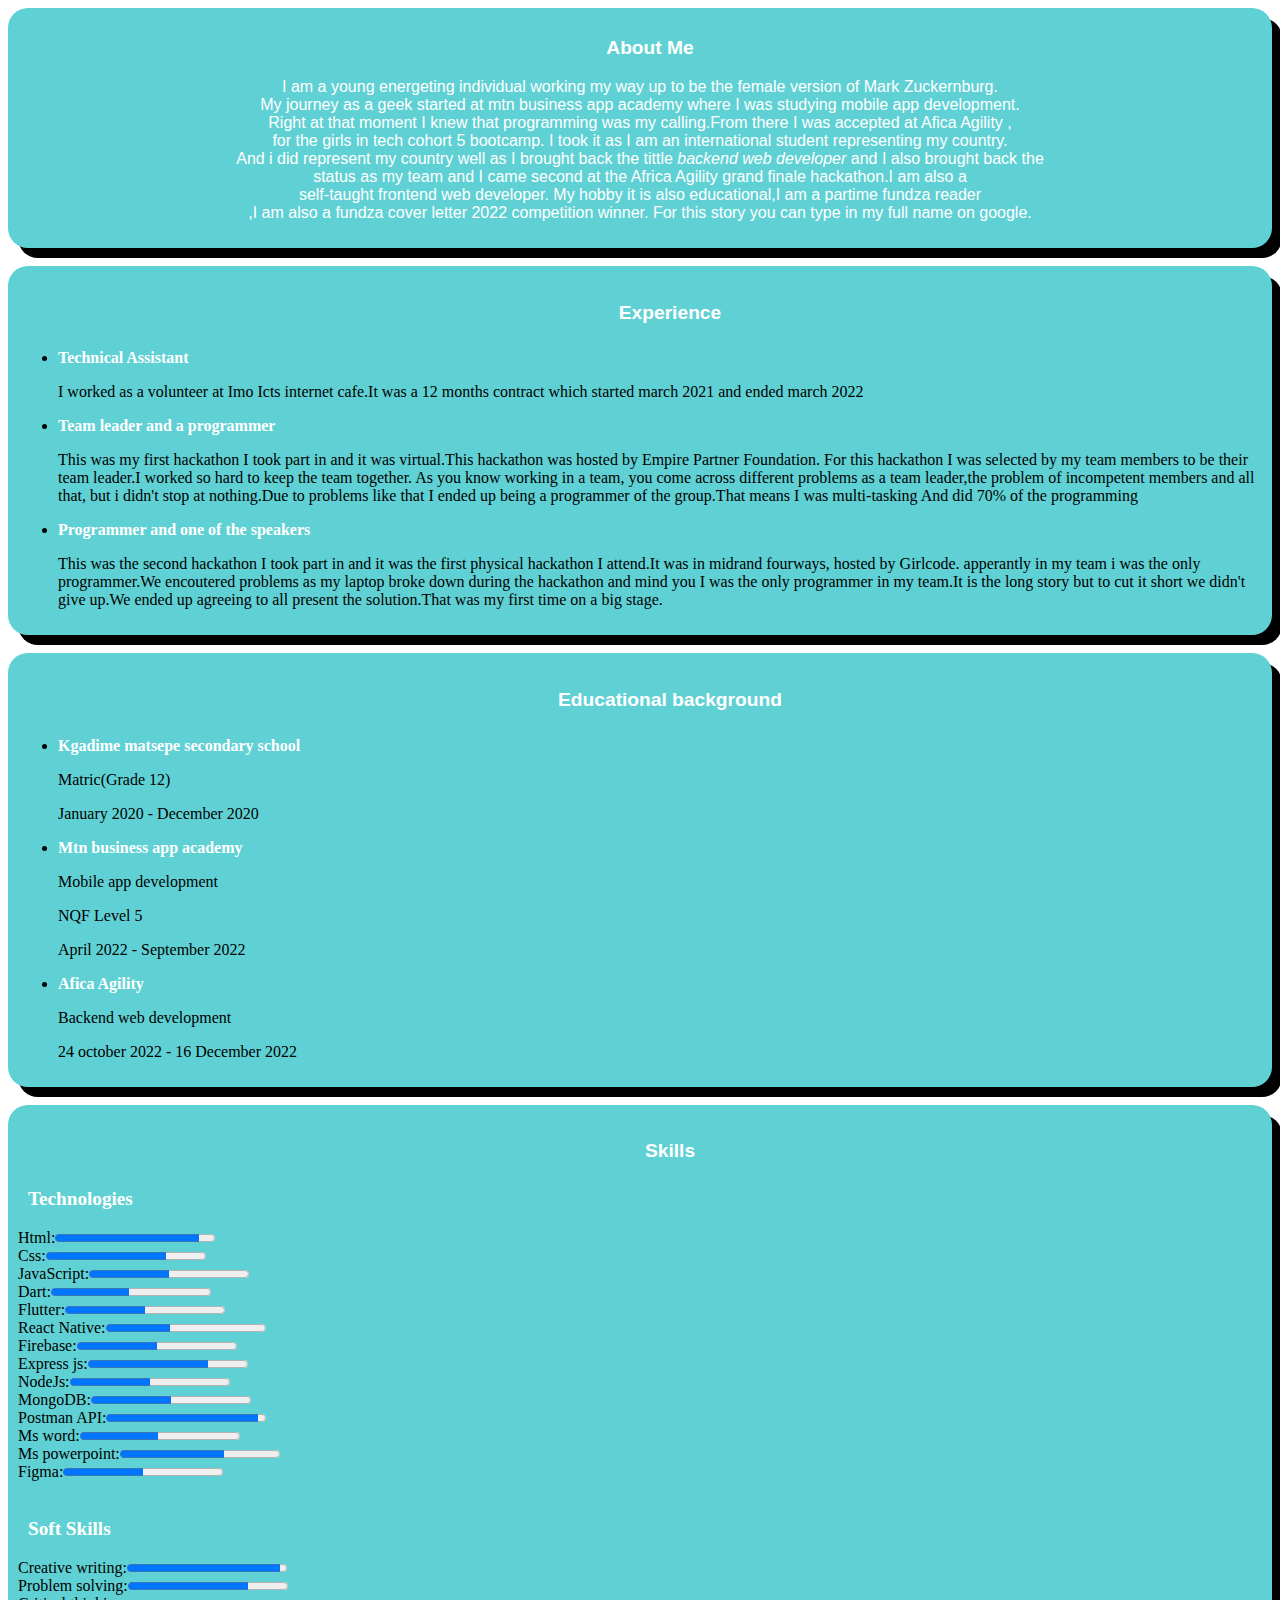
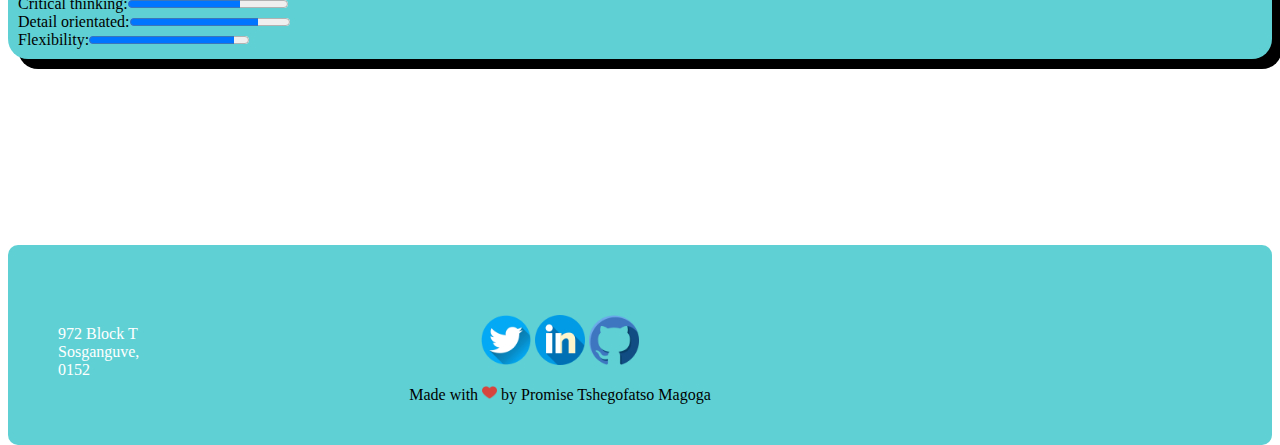
==== pages/about.html @ 3bd3b7e7 "Added files" ====
<!DOCTYPE html>
<html lang="en">
<head>
    <meta charset="UTF-8">
    <meta http-equiv="X-UA-Compatible" content="IE=edge">
    <meta name="viewport" content="width=device-width, initial-scale=1.0">
    <title>About</title>
    <link rel="stylesheet" href="styles.css">
</head>
<body>
    <article>
        
        <section class="about center">
            <h3>About Me</h3>
            <P>I am a young energeting individual working my way up to be the female version of Mark
                Zuckernburg.<br>
                My journey as a geek started at mtn business app academy where I was studying mobile app
                development.<br>
                Right at that moment I knew that programming was my calling.From there I was accepted at Afica Agility
                ,<br>for the girls in tech cohort 5 bootcamp.
                I took it as I am an international student representing my country.<br>And i did represent my country
                well as I brought back the tittle <em>backend web developer</em> and I also brought back the <br>status
                as my team
                and I came second at the Africa Agility grand finale hackathon.I am also a<br> self-taught frontend web
                developer.
                My hobby it is also educational,I am a partime fundza reader<br>,I am also a fundza cover letter 2022
                competition winner.
                For this story you can type in my full name on google.</P>
        </section>
        <br>

        <section class="experience">
            <h4 class="center">Experience</h4>
            <ul>
                <li>
                    <b>Technical Assistant</b>
                    <p>I worked as a volunteer at Imo Icts internet cafe.It was a 12 months contract which started march
                        2021 and
                        ended march 2022</p>
                </li>
                <li>
                    <b>Team leader and a programmer</b>
                    <p>This was my first hackathon I took part in and it was virtual.This hackathon was hosted by Empire
                        Partner
                        Foundation.
                        For this hackathon I was selected by my team members to be their team leader.I worked so hard to
                        keep
                        the team together.
                        As you know working in a team, you come across different problems as a team leader,the problem
                        of
                        incompetent members and all that,
                        but i didn't stop at nothing.Due to problems like that I ended up being a programmer of the
                        group.That
                        means I was multi-tasking
                        And did 70% of the programming </p>
                </li>
                <li>
                    <b>Programmer and one of the speakers</b>
                    <p>This was the second hackathon I took part in and it was the first physical hackathon I attend.It
                        was in
                        midrand fourways, hosted by Girlcode.
                        apperantly in my team i was the only programmer.We encoutered problems as my laptop broke down
                        during
                        the hackathon and
                        mind you I was the only programmer in my team.It is the long story but to cut it short we didn't
                        give
                        up.We ended up agreeing to all present
                        the solution.That was my first time on a big stage. </p>
                </li>

            </ul>
        </section>
        <br>
        <section class="education">
            <h4 class="center">Educational background</h4>
            <ul>
                <li>
                    <b>Kgadime matsepe secondary school</b>
                    <p>Matric(Grade 12)</p>
                    <p id="i">January 2020 - December 2020</p>
                </li>

                <li>
                    <b>Mtn business app academy</b>
                    <p>Mobile app development</p>
                    <p>NQF Level 5</p>
                    <p id="i">April 2022 - September 2022</p>
                </li>

                <li>
                    <b>Afica Agility</b>
                    <p>Backend web development</p>
                    <p id="i">24 october 2022 - 16 December 2022</p>
                </li>
            </ul>
        </section>
        <br>
        <section class="skills">
            <h4 class="center">Skills</h4>
            <section>
                <h3><b>Technologies</b></h3>
                <div>
                    Html:<progress min="0" max="100" value="90"></progress>
                </div>
                <div>
                    Css:<progress min="0" max="100" value="75"></progress>
                </div>
                <div>
                    JavaScript:<progress min="0" max="100" value="50"></progress>
                </div>
                <div>
                    Dart:<progress min="0" max="100" value="49"></progress>
                </div>
                <div>
                    Flutter:<progress min="0" max="100" value="50"></progress>
                </div>
                <div>
                    React Native:<progress min="0" max="100" value="40"></progress>
                </div>
                <div>
                    Firebase:<progress min="0" max="100" value="50"></progress>
                </div>
                <div>
                    Express js:<progress min="0" max="100" value="75"></progress>
                </div>
                <div>
                    NodeJs:<progress min="0" max="100" value="50"></progress>
                </div>
                <div>
                    MongoDB:<progress min="0" max="100" value="50"></progress>
                </div>
                <div>
                    Postman API:<progress min="0" max="100" value="95"></progress>
                </div>
                <div>
                    Ms word:<progress min="0" max="100" value="49"></progress>
                </div>
                <div>
                    Ms powerpoint:<progress min="0" max="100" value="65"></progress>
                </div>
                <div>
                    Figma:<progress min="0" max="100" value="50"></progress>
                </div>
            </section>
            <br>
            <h3><b>Soft Skills</b></h3>
            <section>
                <div>
                    Creative writing:<progress min="0" max="100" value="96"></progress>
                </div>
                <div>
                    Problem solving:<progress min="0" max="100" value="75"></progress>
                </div>
                <div>
                    Critical thinking:<progress min="0" max="100" value="70"></progress>
                </div>
                <div>
                    Detail orientated:<progress min="0" max="100" value="80"></progress>
                </div>
                <div>
                    Flexibility:<progress min="0" max="100" value="91"></progress>
                </div>
            </section>
    </article>
    <br>
    <br>
    <!--Starting of footer-->
    <footer>
        <div class="icons">
            <a href="https://twitter.com/PromiseTshegof1/"><img src="src/twitwer-icon.png" width="50px"
                    height="50px"></a>
            <a href="https://www.linkedin.com/in/promise-tshegofatso"><img src="src/linkedinicon.png" width="50px"
                    height="50px" class="linked"></a>
            <a href="https://www.github.com/Promisemagoga/"><img src="src/github.png" width="50px" height="50px"></a>
            <p>Made with <img src="src/heart.png" width="15px" height="15px"> by Promise Tshegofatso Magoga</p>
        </div>
        <iframe
            src="https://www.google.com/maps/embed?pb=!1m14!1m12!1m3!1d13447338.817376053!2d27.25169515!3d-34.6283864!2m3!1f0!2f0!3f0!3m2!1i1024!2i768!4f13.1!5e0!3m2!1sen!2sza!4v1675584755643!5m2!1sen!2sza"
            width="350" height="200" style="border:0;" allowfullscreen="" loading="lazy"
            referrerpolicy="no-referrer-when-downgrade"></iframe>
        <div class="adress">
            <p>972 Block T <br>Sosganguve,<br> 0152</p>
        </div>
    </footer>
    <!--End of footer-->
</body>
</html>
---- pages/styles.css ----
.text-field {
    display: flex;
    justify-content: center;
    grid-column-gap: 20px;
    grid-row-gap: 20px;
   position: relative;
    top: 100px;
    bottom: 80px;
  }

  .text-field-2{
    display: flex;
    align-items: center;
    flex-direction: column;
    grid-column-gap: 20px;
    grid-row-gap: 20px;
    position: relative;
    top: 100px;
  }

  button{
    position: relative;
    top: 150px;
    left: 40%;
    width: 300px;
    height: 30px;
    background-color: #5FD1D4;
    color: #ffffff;
    border-color: #5FD1D4;
    border-radius: 30px;
  }

  #name, #email{
    width: 300px;
    height: 30px;
  }


  #subject, #message{
    width: 630px;
  }

  #subject{
    height: 30px;
  }

  form{
    box-shadow: -5px -16px 19px -20px black;
  }

  .container{
    display: flex;
  }

  .sec{
width: 450px;
height: 150px;
box-shadow: -5px -16px 19px -20px black;
color: #5FD1D4;

  }

  .sec:hover{
    background-color: #5FD1D4;
    color: #ffffff;
  }

  .icon{
    display: flex;
    flex-direction: column;
    float: left;
    position: relative;
    left: 20px;
    top: 10px;
  }

  h1, h4{
    position: relative;
    left: 30px;
  }

  .about{
    
    border: 5px solid white;
    border-width: 2px;
    padding: 10px;
    border-style: hidden;
    background-color: #5FD1D4;
    border-radius: 20px;
    box-shadow: 10px 10px black;
}

  .skills{
    border: 5px solid white;
    border-width: 2px;
    padding: 10px;
    border-style: hidden;
    background-color: #5FD1D4;
    border-radius: 20px;
    box-shadow: 10px 10px black;
}

.experience{
    border: 5px solid white;
    border-width: 2px;
    padding: 10px;
    border-style: hidden;
    background-color: #5FD1D4;
    border-radius: 20px;
    box-shadow: 10px 10px black;

}

.education{
    border: 5px solid white;
    border-width: 2px;
    padding: 10px;
    border-style: hidden;
    background-color: #5FD1D4;
    border-radius: 20px;
    box-shadow: 10px 10px black;

}

.education{
    border: 5px solid white;
    border-width: 2px;
    padding: 10px;
    border-style: hidden;
    background-color: #5FD1D4;
    border-radius: 20px;
    box-shadow: 10px 10px black;
}

h4{
    color: #ffffff;
    font-size: larger;
}

.center{
    text-align: center;
    font-family: 'Franklin Gothic Medium', 'Arial Narrow', Arial, sans-serif;
    color: white;
}

b{
    color: #ffffff;
}

h3{
    font-size: larger;
    position: relative;
    left: 10px;
}

.icons{
    padding-top: 5px;
    color: black;
    position: relative;
    right: 80px;
    top: 65px;
    text-align: center;
}

footer{
    box-shadow: 5px 10px -10px 5px black;
    height: 200px;
    background-color: #5FD1D4;
    border-radius: 10px;
    position: relative;
    top: 150px;
}

iframe{
    position: relative;
    bottom: 110px;
    float: right;
}

.adress{
    color: #ffffff;
    position: relative;
    left: 50px;
    bottom: 30px;
    font-family: 'Times New Roman';
    font-size: medium;
    
}
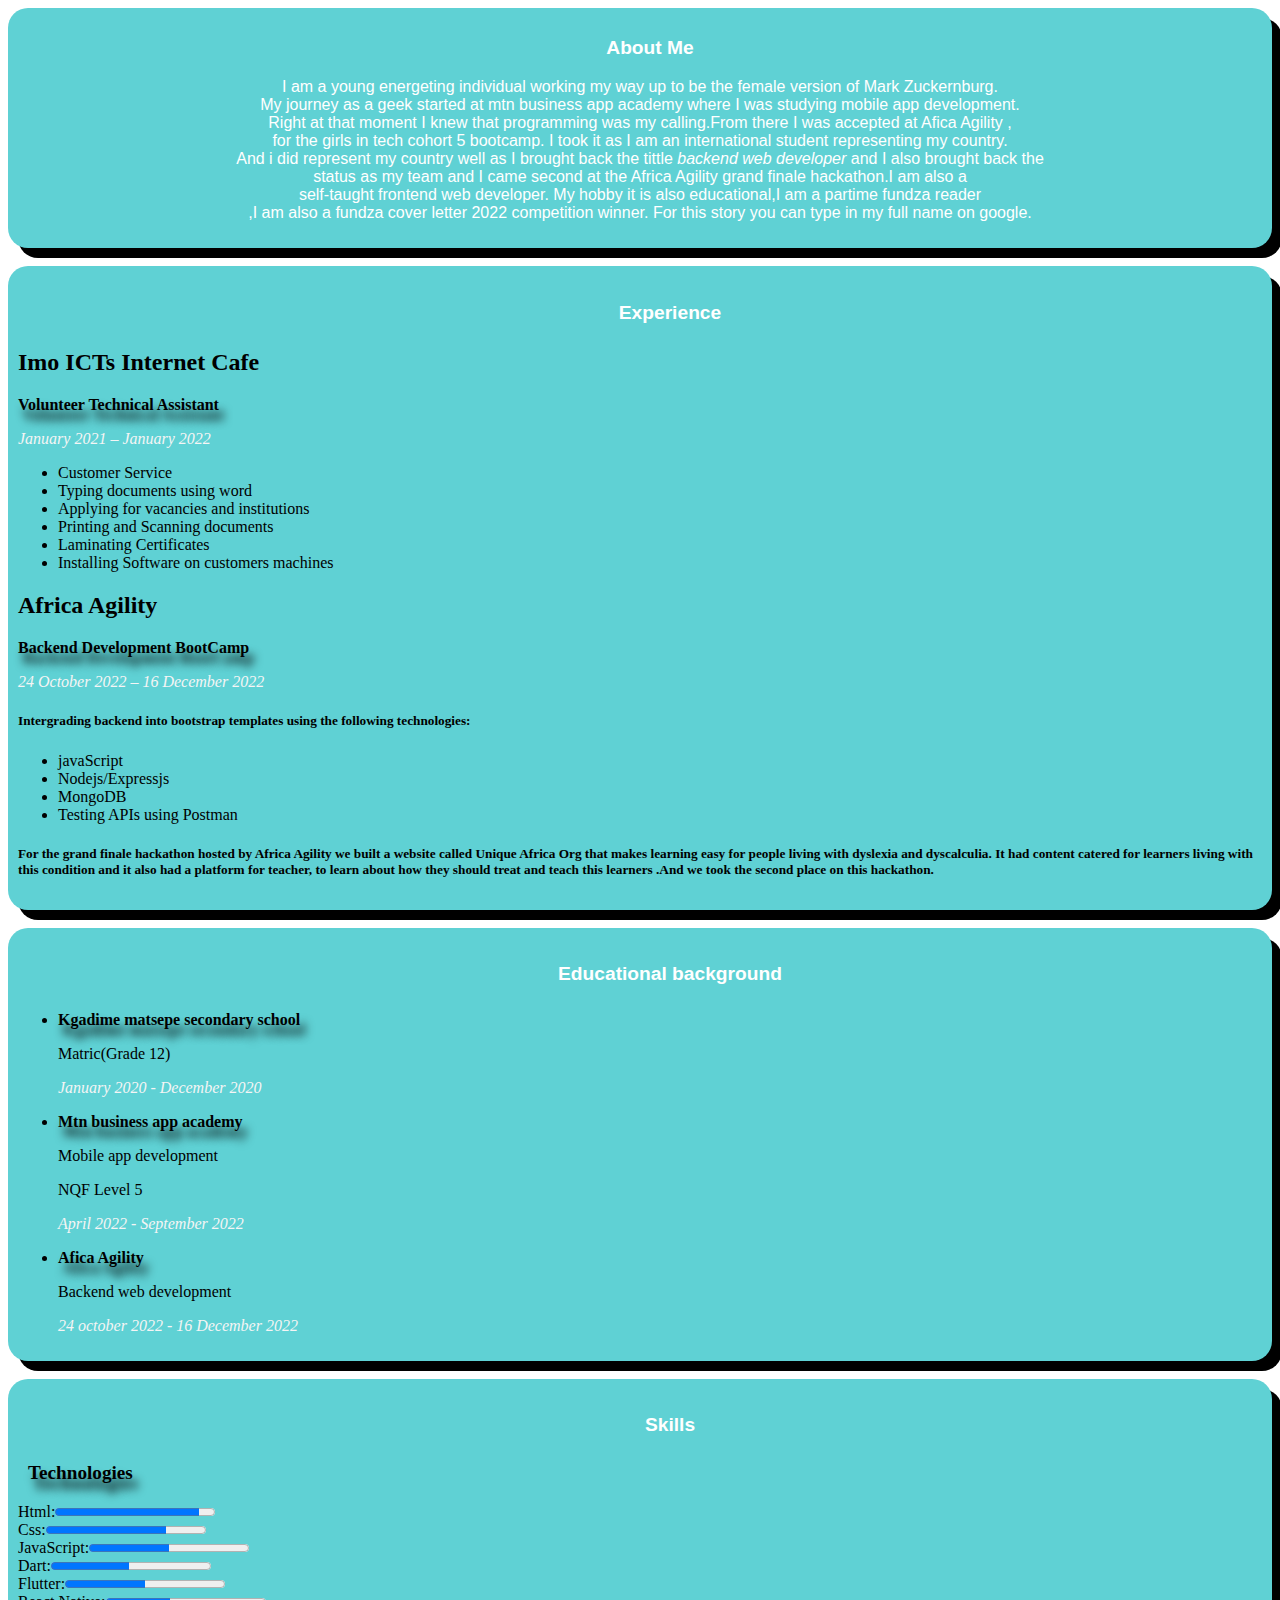
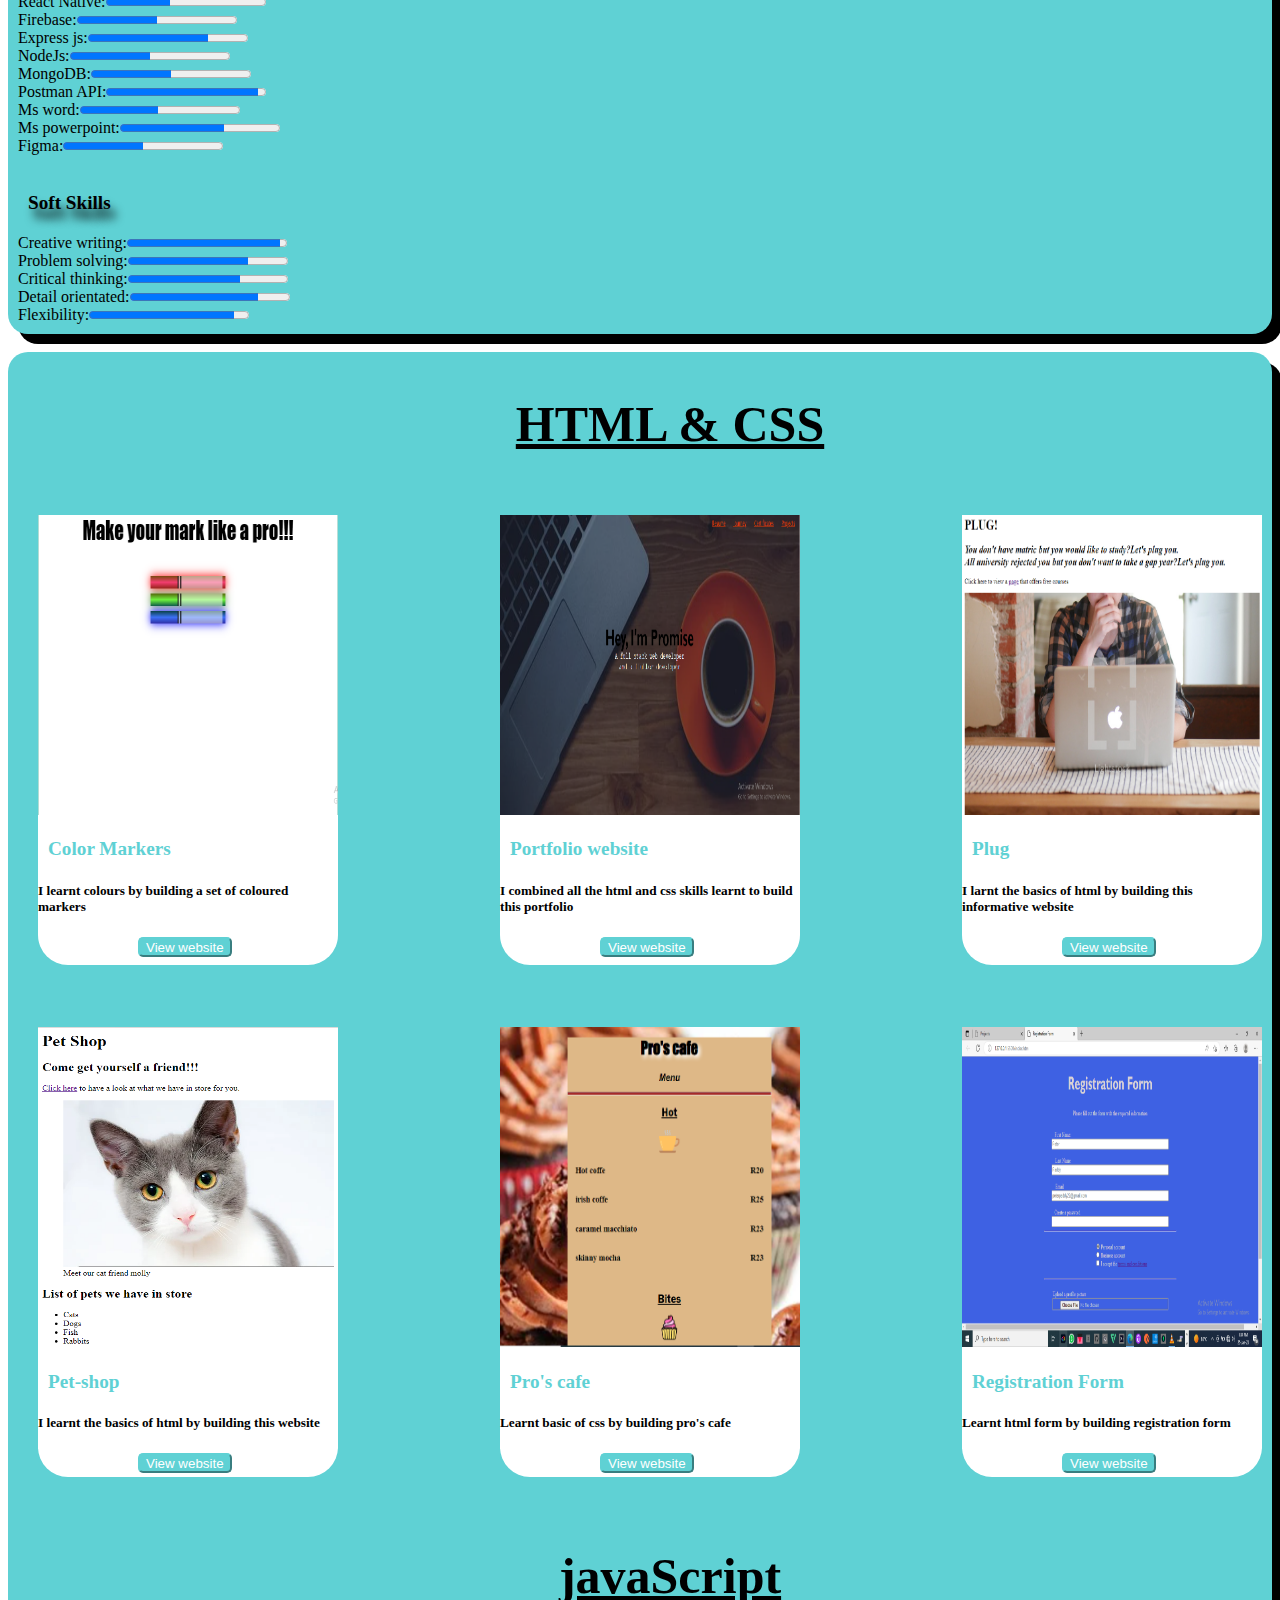
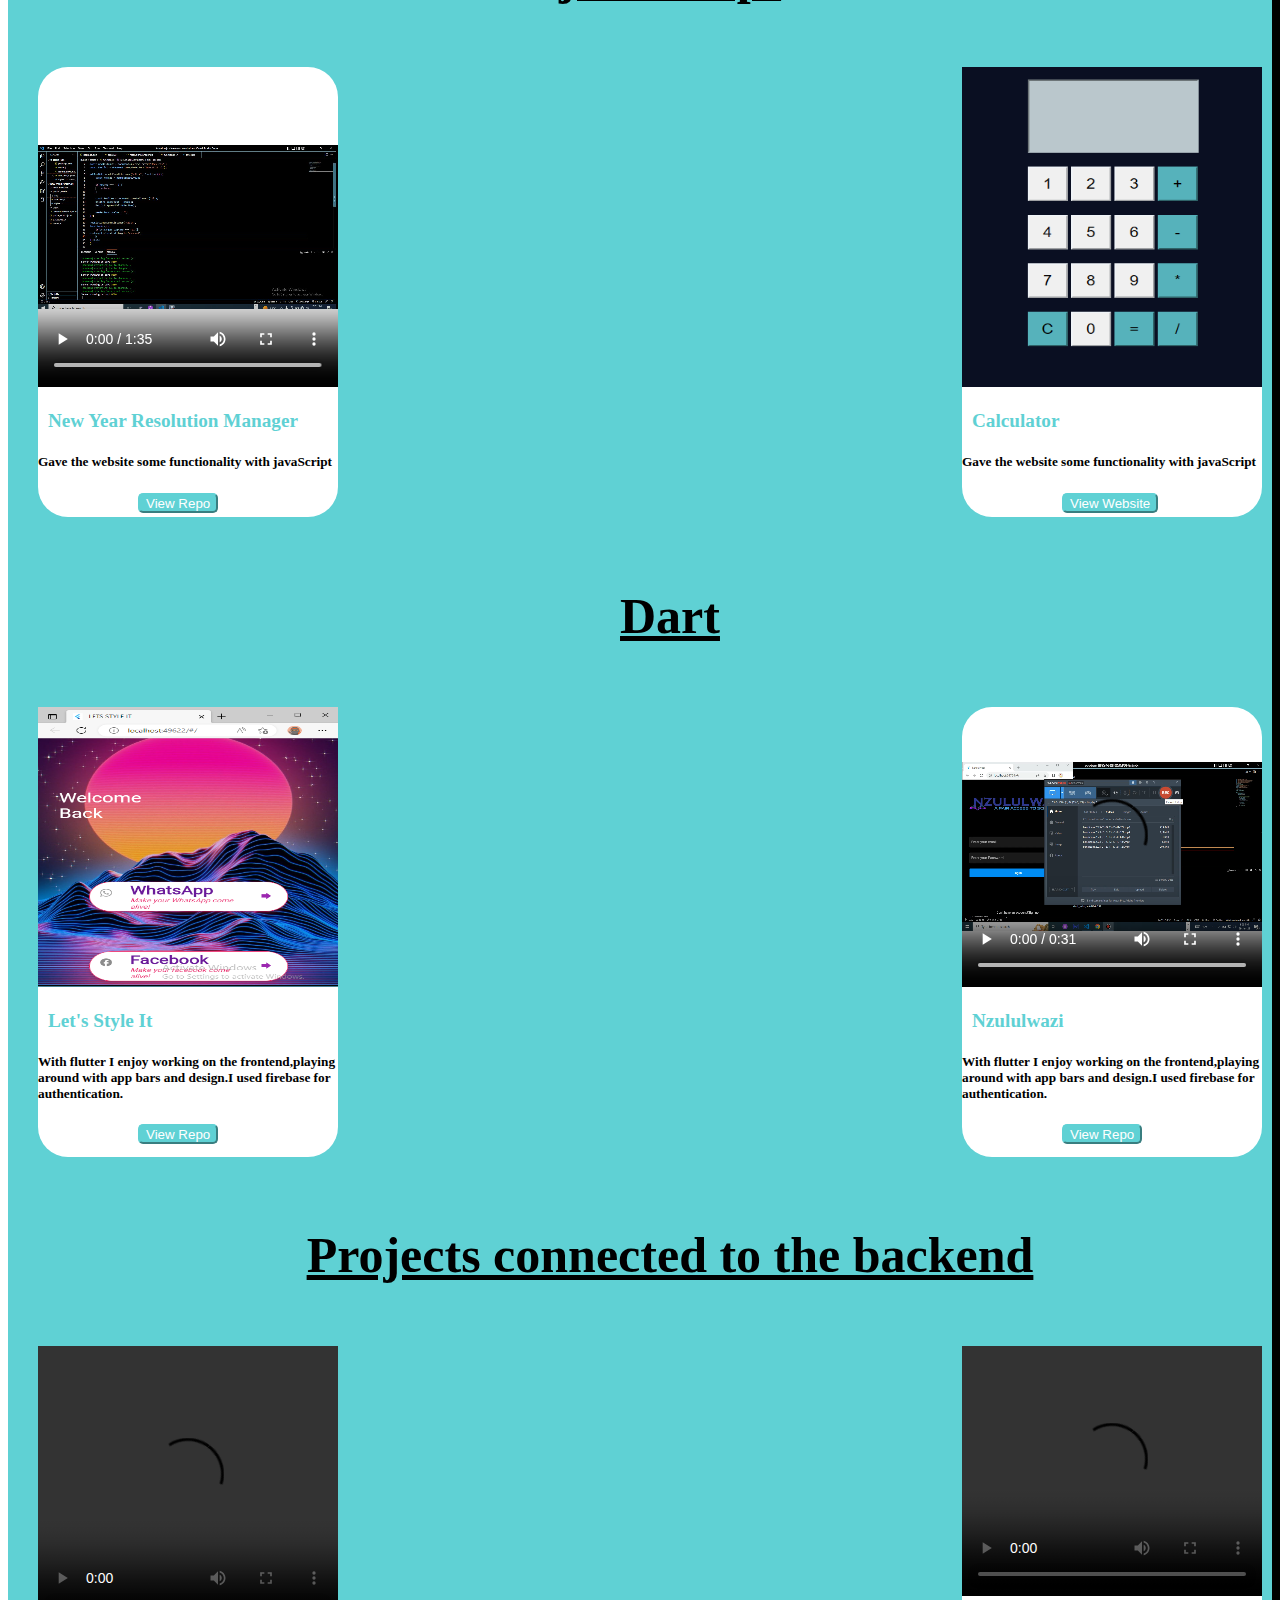
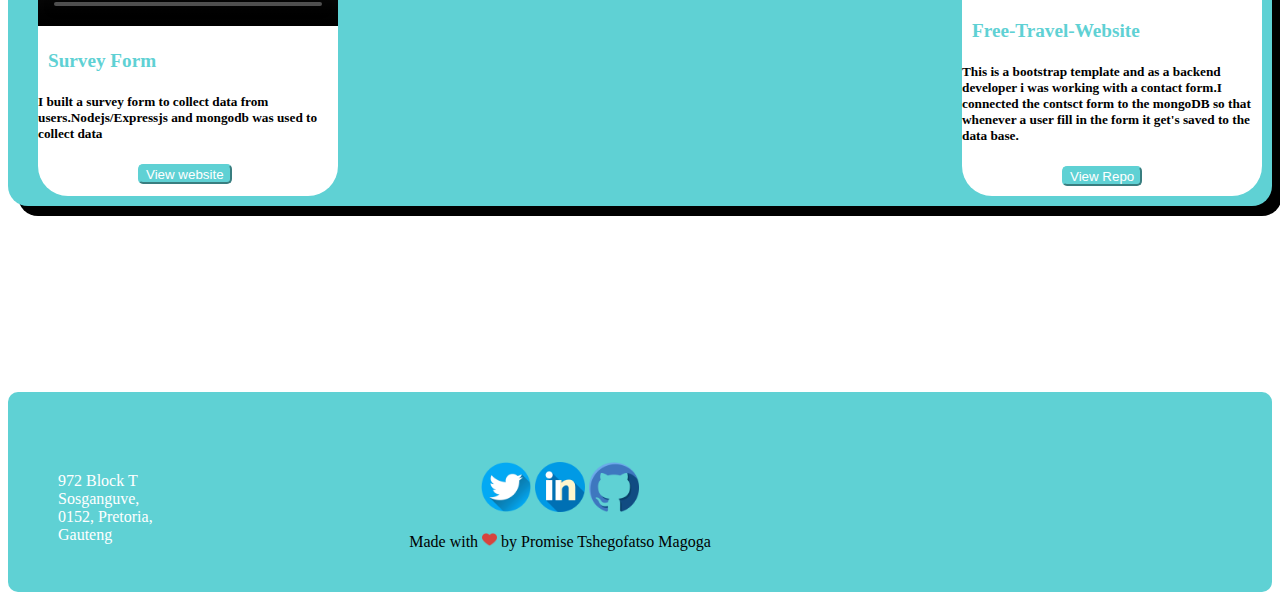
==== commit 32f7cf0c: "Updated files" ====
--- a/pages/about.html
+++ b/pages/about.html
@@ -1,5 +1,6 @@
 <!DOCTYPE html>
 <html lang="en">
+
 <head>
     <meta charset="UTF-8">
     <meta http-equiv="X-UA-Compatible" content="IE=edge">
@@ -7,9 +8,10 @@
     <title>About</title>
     <link rel="stylesheet" href="styles.css">
 </head>
+
 <body>
     <article>
-        
+
         <section class="about center">
             <h3>About Me</h3>
             <P>I am a young energeting individual working my way up to be the female version of Mark
@@ -31,44 +33,37 @@
 
         <section class="experience">
             <h4 class="center">Experience</h4>
-            <ul>
-                <li>
-                    <b>Technical Assistant</b>
-                    <p>I worked as a volunteer at Imo Icts internet cafe.It was a 12 months contract which started march
-                        2021 and
-                        ended march 2022</p>
-                </li>
-                <li>
-                    <b>Team leader and a programmer</b>
-                    <p>This was my first hackathon I took part in and it was virtual.This hackathon was hosted by Empire
-                        Partner
-                        Foundation.
-                        For this hackathon I was selected by my team members to be their team leader.I worked so hard to
-                        keep
-                        the team together.
-                        As you know working in a team, you come across different problems as a team leader,the problem
-                        of
-                        incompetent members and all that,
-                        but i didn't stop at nothing.Due to problems like that I ended up being a programmer of the
-                        group.That
-                        means I was multi-tasking
-                        And did 70% of the programming </p>
-                </li>
-                <li>
-                    <b>Programmer and one of the speakers</b>
-                    <p>This was the second hackathon I took part in and it was the first physical hackathon I attend.It
-                        was in
-                        midrand fourways, hosted by Girlcode.
-                        apperantly in my team i was the only programmer.We encoutered problems as my laptop broke down
-                        during
-                        the hackathon and
-                        mind you I was the only programmer in my team.It is the long story but to cut it short we didn't
-                        give
-                        up.We ended up agreeing to all present
-                        the solution.That was my first time on a big stage. </p>
-                </li>
-
+        <div>
+            <h2> Imo ICTs Internet Cafe </h2>
+                    <b>Volunteer Technical Assistant </b>
+                    <p id="i">January 2021 – January 2022</p>
+                    <ul>
+                <li> Customer Service</li>
+                <li>Typing documents using word</li>
+                <li> Applying for vacancies and institutions</li>
+                <li>Printing and Scanning documents</li>
+                <li> Laminating Certificates</li>
+                <li>Installing Software on customers machines</li>
+                </ul>
+            </div>
+            <div>
+                <h2>Africa Agility</h2>
+                <b>Backend Development BootCamp</b>
+                 <p id="i">24 October 2022 – 16 December 2022</p>
+                <h5> Intergrading backend into bootstrap templates using the following technologies:  </h5>
+                <ul>
+            <li>javaScript</li>
+            <li>Nodejs/Expressjs</li>
+            <li> MongoDB</li>
+            <li>Testing APIs using Postman</li>
             </ul>
+            <h5>For the grand finale hackathon hosted by Africa Agility we built a website called 
+                Unique Africa Org that makes learning easy for people living with dyslexia and 
+                dyscalculia. It had content catered for learners living with this condition and it also 
+                had a platform for teacher, to learn about how they should treat and teach this 
+                learners .And we took the second place on this hackathon.
+                </h5>
+        </div>
         </section>
         <br>
         <section class="education">
@@ -162,6 +157,130 @@
                 </div>
             </section>
     </article>
+    <br>
+    <section class="education">
+        <div class="head">
+            <h1>HTML & CSS</h1>
+        </div>
+        <div class="row">
+            <section class="border-port">
+                <img src="src/csss.PNG" width="300" height="300">
+                <h3 class="projectTypo">Color Markers</h3>
+                <h5>I learnt colours by building a set of coloured markers</h5>
+                <a href="https://promisemagoga.github.io/Color-markers/"><input type="submit" value="View website"
+                        class="view"></a>
+            </section>
+    
+            <section class="border-port">
+                <img src="src/PROMISE.PNG" width="300" height="300">
+                <h3 class="projectTypo">Portfolio website</h3>
+                <h5>I combined all the html and css skills learnt to build this portfolio</h5>
+                <a href="https://promisemagoga.github.io/Portfolio_website/"><input type="submit" value="View website"
+                        class="view"></a>
+            </section>
+            <section class="border-port">
+                <img src="src/plug.PNG" width="300" height="300">
+                <h3 class="projectTypo">Plug</h3>
+                <h5>I larnt the basics of html by building this informative website</h5>
+                <a href="https://promisemagoga.github.io/plug/"><input type="submit" value="View website"
+                        class="view"></a>
+            </section>
+        </div>
+        <div class="row">
+            <section class="border-port">
+                <img src="src/Pet-shop.PNG" width="300" height="320">
+                <h3 class="projectTypo">Pet-shop</h3>
+                <h5>I learnt the basics of html by building this website</h5>
+                <a href="https://promisemagoga.github.io/Pet-shop/"><input type="submit" value="View website"
+                        class="view"></a>
+            </section>
+            <section class="border-port">
+                <img src="src/Pro's cafe.PNG" width="300" height="320">
+                <h3 class="projectTypo">Pro's cafe</h3>
+                <h5>Learnt basic of css by building pro's cafe</h5>
+                <a href="https://promisemagoga.github.io/Pro-cafe/"><input type="submit" value="View website"
+                        class="view"></a>
+            </section>
+            <section class="border-port">
+                <img src="src/Registration.PNG" width="300" height="320">
+                <h3 class="projectTypo">Registration Form</h3>
+                <h5>Learnt html form by building registration form</h5>
+                <a href="https://promisemagoga.github.io/Registration-Form/"><input type="submit" value="View website"
+                        class="view"></a>
+            </section>
+            <!--End of html and css projects-->
+        </div>
+        <br>
+        <br>
+        <!--Start of javaScript project-->
+        <div class="head">
+            <h1>javaScript</h1>
+        </div>
+        <div class="row">
+            <section class="border-port">
+                <video src="src/Resolution1.mp4" width="300" height="320" controls></video>
+                <h3 class="projectTypo">New Year Resolution Manager</h3>
+                <h5>Gave the website some functionality with javaScript</h5>
+                <a href="https://github.com/Promisemagoga/Resolution-manager.git"><input type="submit" value="View Repo"
+                        class="view"></a>
+            </section>
+            <section class="border-port">
+                <img src="src/Calculator.PNG" width="300" height="320">
+                <h3 class="projectTypo">Calculator</h3>
+                <h5>Gave the website some functionality with javaScript</h5>
+                <a href="https://calculator-git-main-promisemagoga.vercel.app/"><input type="submit" value="View Website"
+                        class="view"></a>
+            </section>
+        </div>
+        <!--End of javaScript project-->
+        <br>
+        <br>
+        <!--Start of Dart projects-->
+        <div class="head">
+            <h1>Dart</h1>
+        </div>
+        <div class="row">
+            <section class="border-port">
+                <img src="src/Let's style.PNG" width="300" height="280">
+                <h3 class="projectTypo">Let's Style It</h3>
+                <h5>With flutter I enjoy working on the frontend,playing around with app bars and design.I used firebase for authentication.</h5>
+                <a href="https://github.com/Promisemagoga/Style-it.git"><input type="submit" value="View Repo"
+                        class="view"></a>
+            </section>
+            <section class="border-port">
+                <video src="src/bandicam 2023-01-29 13-59-36-928.mp4" controls width="300" height="280"></video>
+                <h3 class="projectTypo">Nzululwazi</h3>
+                <h5>With flutter I enjoy working on the frontend,playing around with app bars and design.I used firebase for authentication.</h5>
+                <a href="https://github.com/Promisemagoga/Nzululwazi.git"><input type="submit" value="View Repo"
+                        class="view"></a>
+            </section>
+        </div>
+        <!--End of Dart projects-->
+        <br>
+        <br>
+        <!--Start of projects connected to the backend-->
+        <div class="head">
+            <h1>Projects connected to the backend</h1>
+        </div>
+        <div class="row">
+            <section class="border-port">
+                <video src="src/Survey Form.mp4" width="300" height="280" controls></video>
+                <h3 class="projectTypo">Survey Form</h3>
+                <h5>I built a survey form to collect data from users.Nodejs/Expressjs and mongodb was used to collect data </h5>
+                <a href="https://survey-form-gold-psi.vercel.app/"><input type="submit" value="View website"
+                        class="view"></a>
+            </section>
+            <section class="border-port">
+                <video src="src/bandicam 2023-01-29 12-42-10-484.mp4" controls width="300" height="250"></video>
+                <h3 class="projectTypo">Free-Travel-Website</h3>
+                <h5>This is a bootstrap template and as a backend developer i was working with a contact form.I connected the contsct
+                    form to the mongoDB so that whenever a user fill in the form it get's saved to the data base.</h5>
+                <a href="https://github.com/Promisemagoga/Free-travel-website.git"><input type="submit" value="View Repo"
+                        class="view"></a>
+            </section>
+        </div>
+         <!--End of projects connected to the backend-->
+    </section>
     <br>
     <br>
     <!--Starting of footer-->
@@ -179,9 +298,10 @@
             width="350" height="200" style="border:0;" allowfullscreen="" loading="lazy"
             referrerpolicy="no-referrer-when-downgrade"></iframe>
         <div class="adress">
-            <p>972 Block T <br>Sosganguve,<br> 0152</p>
+            <p>972 Block T <br>Sosganguve,<br> 0152, Pretoria, <br> Gauteng</p>
         </div>
     </footer>
     <!--End of footer-->
 </body>
+
 </html>--- a/pages/styles.css
+++ b/pages/styles.css
@@ -1,188 +1,399 @@
+
+/* Start of Typography*/
+h1,
+h4 {
+  position: relative;
+  left: 30px;
+}
+
+h3 {
+  font-size: larger;
+  position: relative;
+  left: 10px;
+}
+
+h4 {
+  color: #ffffff;
+  font-size: larger;
+}
+
+b {
+  text-shadow: 5px 10px 10px black;
+}
+
+#i {
+  font-style: italic;
+  color: whitesmoke;
+}
+/* End of Typography*/
+
+/* Start of styling for name and email text field*/
 .text-field {
+  display: flex;
+  justify-content: center;
+  grid-column-gap: 20px;
+  grid-row-gap: 20px;
+  position: relative;
+  top: 100px;
+  bottom: 80px;
+}
+/* End of styling for name and email text field*/
+
+/* Start of styling for subject and message text field*/
+.text-field-2 {
+  display: flex;
+  align-items: center;
+  flex-direction: column;
+  grid-column-gap: 20px;
+  grid-row-gap: 20px;
+  position: relative;
+  top: 100px;
+}
+/* End of styling for subject and message  text field*/
+
+/* Start of styling for form*/
+form {
+  box-shadow: -5px -16px 19px -20px black;
+}
+
+/* Start of styling for input fields*/
+#name,
+#email {
+  width: 300px;
+  height: 30px;
+}
+
+
+#subject,
+#message {
+  width: 630px;
+}
+
+#subject {
+  height: 30px;
+}
+
+/* End of styling for input fields*/
+
+
+
+/* Start of styling for contact button*/
+button {
+  position: relative;
+  top: 150px;
+  left: 40%;
+  width: 300px;
+  height: 30px;
+  background-color: #5FD1D4;
+  color: #ffffff;
+  border-color: #5FD1D4;
+  border-radius: 30px;
+}
+/* End  of styling for contact button*/
+
+/* Start of styling for contact container*/
+.container {
+  display: flex;
+}
+.contactTypo1 {
+  position: relative;
+  top: 10px;
+}
+
+.contactTypo3{
+  position: relative;
+  top: 20px;
+  left: 55px;
+  width: 100px;
+  font-weight: lighter;
+}
+
+.sec {
+  width: 450px;
+  height: 150px;
+  box-shadow: -5px -16px 19px -20px black;
+
+}
+
+.sec:hover {
+  background-color: #5FD1D4;
+  color: #ffffff;
+}
+
+.contactIcon {
+  display: flex;
+  flex-direction: column;
+  float: left;
+  position: relative;
+  left: 20px;
+  top: 10px;
+}
+
+/* End of styling for contact container*/
+
+/* Start of styling for about section*/
+.about {
+  border: 5px solid white;
+  border-width: 2px;
+  padding: 10px;
+  border-style: hidden;
+  background-color: #5FD1D4;
+  border-radius: 20px;
+  box-shadow: 10px 10px black;
+}
+/* End of styling for about section*/
+
+/* Start of styling for experience section*/
+.experience {
+  border: 5px solid white;
+  border-width: 2px;
+  padding: 10px;
+  border-style: hidden;
+  background-color: #5FD1D4;
+  border-radius: 20px;
+  box-shadow: 10px 10px black;
+
+}
+/* End of styling for experience section*/
+
+/* Start of styling for skills section*/
+.skills {
+  border: 5px solid white;
+  border-width: 2px;
+  padding: 10px;
+  border-style: hidden;
+  background-color: #5FD1D4;
+  border-radius: 20px;
+  box-shadow: 10px 10px black;
+}
+/* End of styling for skills section*/
+
+/* Start of styling for education section*/
+.education {
+  border: 5px solid white;
+  border-width: 2px;
+  padding: 10px;
+  border-style: hidden;
+  background-color: #5FD1D4;
+  border-radius: 20px;
+  box-shadow: 10px 10px black;
+
+}
+/* End of styling for education section*/
+
+/* Start of styling for about section and h4*/
+.center {
+  text-align: center;
+  font-family: 'Franklin Gothic Medium', 'Arial Narrow', Arial, sans-serif;
+  color: white;
+}
+/* End of styling for about section and h4*/
+
+/* Start of styling for projects containers */
+
+.head {
+  text-align: center;
+  font-size: 25px;
+  text-decoration: underline;
+}
+
+.border-port {
+  border-width: 50px;
+  background-color: white;
+  color: black;
+  width: 300px;
+  height: 450px;
+  margin-left: 20px;
+  border-radius: 30px;
+}
+
+.row {
+  margin-top: 5%;
+  display: flex;
+  justify-content: space-between;
+}
+.projectTypo {
+  color: #5FD1D4;
+}
+/* End of styling for projects containers*/
+
+/* Start for styling for Button to view projects*/
+.view {
+  height: 20px;
+  border-color: #5FD1D4;
+  border-radius: 5px;
+  background-color: #5FD1D4;
+  margin-left: 100px;
+  color: #ffffff;
+}
+/* End of styling for button to view  projects*/
+
+/* Start for styling for footer*/
+footer {
+  box-shadow: 5px 10px -10px 5px black;
+  height: 200px;
+  background-color: #5FD1D4;
+  border-radius: 10px;
+  position: relative;
+  top: 150px;
+}
+
+.icons {
+  padding-top: 5px;
+  color: black;
+  position: relative;
+  right: 80px;
+  top: 65px;
+  text-align: center;
+}
+
+iframe {
+  position: relative;
+  bottom: 110px;
+  float: right;
+}
+
+.adress {
+  color: #ffffff;
+  position: relative;
+  left: 50px;
+  bottom: 30px;
+  font-family: 'Times New Roman';
+  font-size: medium;
+
+}
+/* End for styling for footer*/
+
+
+/* start of Responsive for mobile phones*/
+@media screen and (max-width:767px) {
+  .img-j {
+    width: 350px;
+    height: 330px;
+  }
+
+
+
+  .img-c {
+    width: 380px;
+    height: 330px;
+  }
+
+  .row {
+    display: block;
+    position: relative;
+    left: 38px;
+  }
+
+  h1 {
+    font-size: 30px;
+  }
+
+  .border-port {
+    margin-top: 20px;
+  }
+
+  .p1 {
+    float: right;
+    margin-right: 10px;
+    margin-top: 40px;
+
+  }
+
+  .img-1 {
+    position: relative;
+    left: 100px;
+  }
+
+
+  .text-field {
     display: flex;
     justify-content: center;
-    grid-column-gap: 20px;
-    grid-row-gap: 20px;
-   position: relative;
+    grid-column-gap: 7px;
+    position: relative;
+    left: 5px;
     top: 100px;
     bottom: 80px;
   }
 
-  .text-field-2{
+  .text-field-2 {
     display: flex;
     align-items: center;
     flex-direction: column;
     grid-column-gap: 20px;
     grid-row-gap: 20px;
     position: relative;
+    left: 7.5px;
     top: 100px;
   }
 
-  button{
-    position: relative;
-    top: 150px;
-    left: 40%;
-    width: 300px;
-    height: 30px;
-    background-color: #5FD1D4;
+  button {
+    left: 15%;
+  }
+
+  #name,
+  #email {
+    width: 180px;
+  }
+
+
+  #subject,
+  #message {
+    width: 370px;
+  }
+
+  .container {
+    display: block;
+  }
+
+  .sec {
+    width: 450px;
+    height: 150px;
+    box-shadow: none;
+  }
+
+  .contactTypo1 {
+    top: 20px;
+    left: 50px;
+  }
+
+  .contactTypo3{
+    position: relative;
+    top: 40px;
+    left: 100px;
+  }
+
+  iframe {
+    position: relative;
+    bottom: 330px;
+    right: 30px;
+    border-radius: 10px;
+  }
+
+  footer {
+    position: relative;
+    top: 370px;
+    height: 200px;
+  }
+
+ 
+
+  .adress {
     color: #ffffff;
-    border-color: #5FD1D4;
-    border-radius: 30px;
-  }
-
-  #name, #email{
-    width: 300px;
-    height: 30px;
-  }
-
-
-  #subject, #message{
-    width: 630px;
-  }
-
-  #subject{
-    height: 30px;
-  }
-
-  form{
-    box-shadow: -5px -16px 19px -20px black;
-  }
-
-  .container{
-    display: flex;
-  }
-
-  .sec{
-width: 450px;
-height: 150px;
-box-shadow: -5px -16px 19px -20px black;
-color: #5FD1D4;
-
-  }
-
-  .sec:hover{
-    background-color: #5FD1D4;
-    color: #ffffff;
-  }
-
-  .icon{
-    display: flex;
-    flex-direction: column;
-    float: left;
-    position: relative;
+    position: relative;
+    bottom: 12vh;
     left: 20px;
-    top: 10px;
-  }
-
-  h1, h4{
-    position: relative;
-    left: 30px;
-  }
-
-  .about{
-    
-    border: 5px solid white;
-    border-width: 2px;
-    padding: 10px;
-    border-style: hidden;
-    background-color: #5FD1D4;
-    border-radius: 20px;
-    box-shadow: 10px 10px black;
-}
-
-  .skills{
-    border: 5px solid white;
-    border-width: 2px;
-    padding: 10px;
-    border-style: hidden;
-    background-color: #5FD1D4;
-    border-radius: 20px;
-    box-shadow: 10px 10px black;
-}
-
-.experience{
-    border: 5px solid white;
-    border-width: 2px;
-    padding: 10px;
-    border-style: hidden;
-    background-color: #5FD1D4;
-    border-radius: 20px;
-    box-shadow: 10px 10px black;
-
-}
-
-.education{
-    border: 5px solid white;
-    border-width: 2px;
-    padding: 10px;
-    border-style: hidden;
-    background-color: #5FD1D4;
-    border-radius: 20px;
-    box-shadow: 10px 10px black;
-
-}
-
-.education{
-    border: 5px solid white;
-    border-width: 2px;
-    padding: 10px;
-    border-style: hidden;
-    background-color: #5FD1D4;
-    border-radius: 20px;
-    box-shadow: 10px 10px black;
-}
-
-h4{
-    color: #ffffff;
-    font-size: larger;
-}
-
-.center{
+    width: 60px;
+    font-size: small;
+  }
+
+  .icons {
+    padding-top: 5px;
+    position: relative;
+    left: 50px;
+    top: 80px;
     text-align: center;
-    font-family: 'Franklin Gothic Medium', 'Arial Narrow', Arial, sans-serif;
-    color: white;
-}
-
-b{
-    color: #ffffff;
-}
-
-h3{
-    font-size: larger;
-    position: relative;
-    left: 10px;
-}
-
-.icons{
-    padding-top: 5px;
-    color: black;
-    position: relative;
-    right: 80px;
-    top: 65px;
-    text-align: center;
-}
-
-footer{
-    box-shadow: 5px 10px -10px 5px black;
-    height: 200px;
-    background-color: #5FD1D4;
-    border-radius: 10px;
-    position: relative;
-    top: 150px;
-}
-
-iframe{
-    position: relative;
-    bottom: 110px;
-    float: right;
-}
-
-.adress{
-    color: #ffffff;
-    position: relative;
-    left: 50px;
-    bottom: 30px;
-    font-family: 'Times New Roman';
-    font-size: medium;
-    
-}+  }
+  
+}
+/* End for responsive for mobile phone*/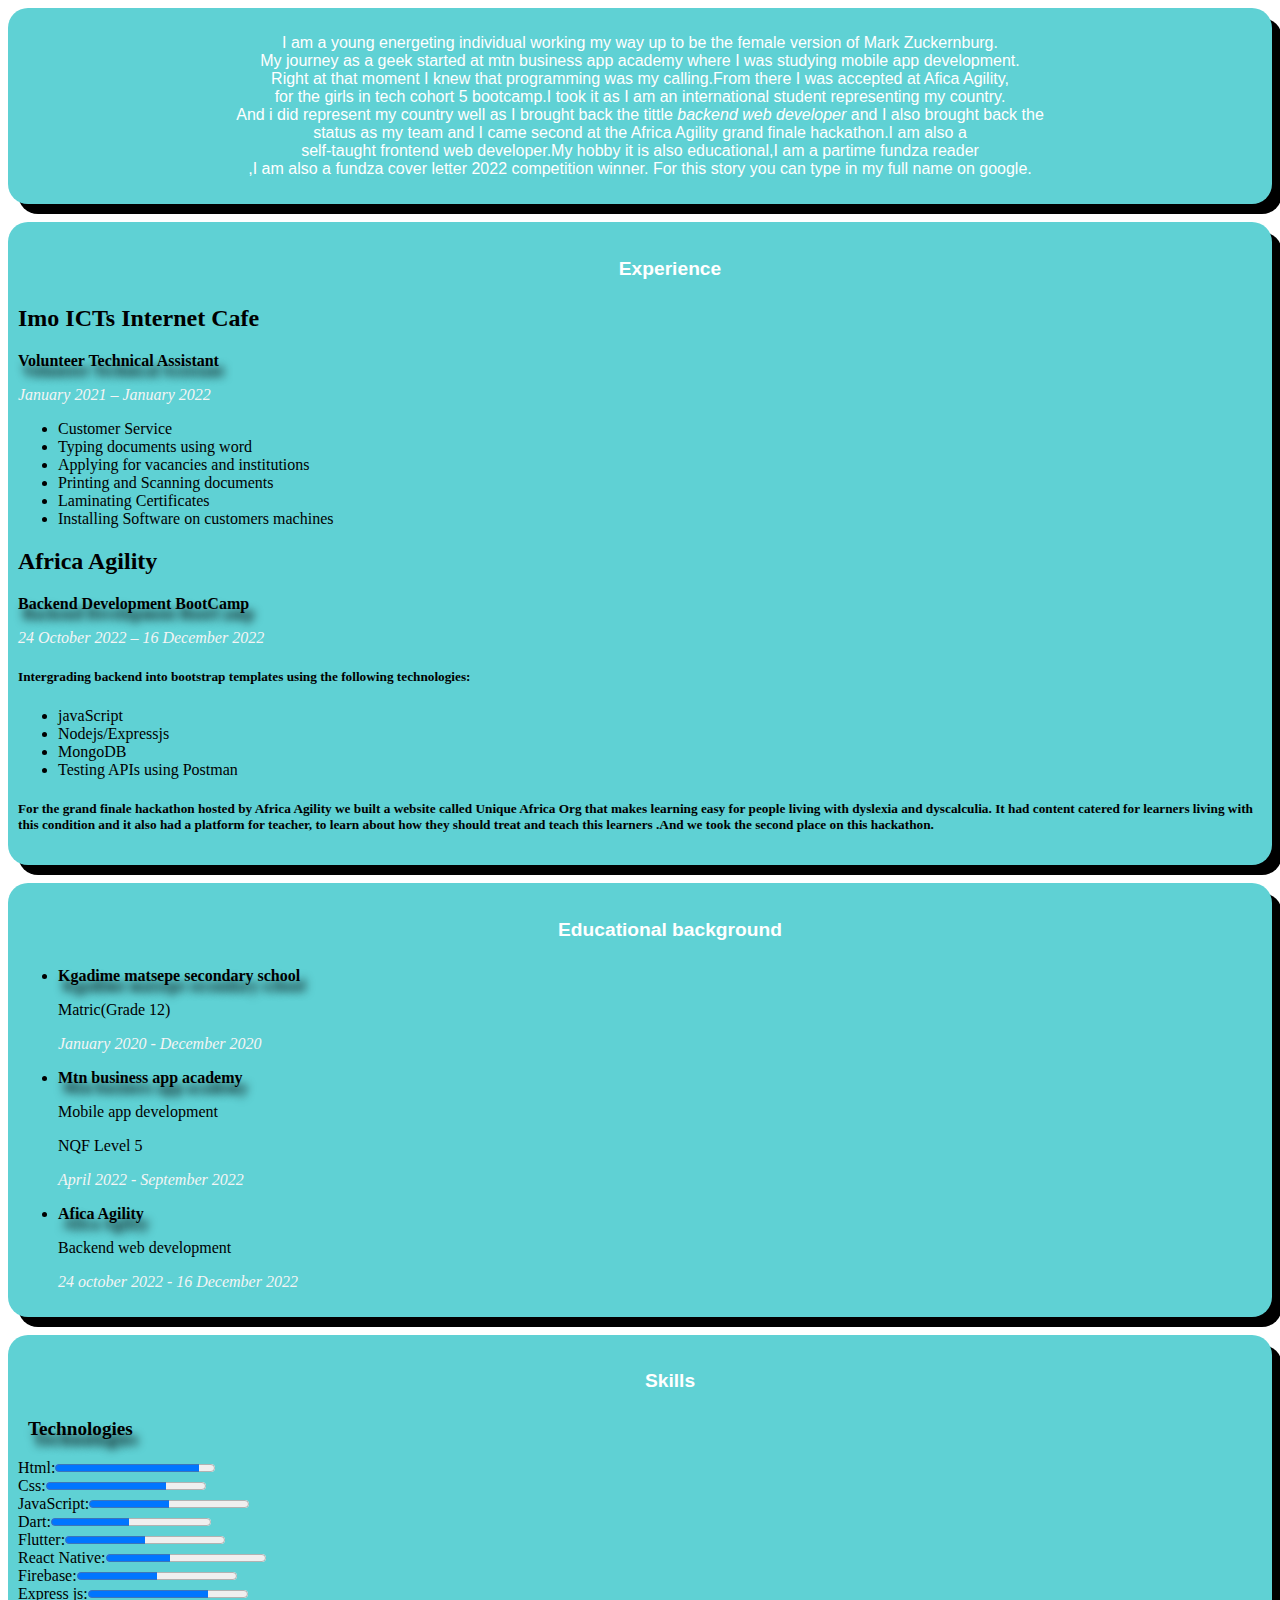
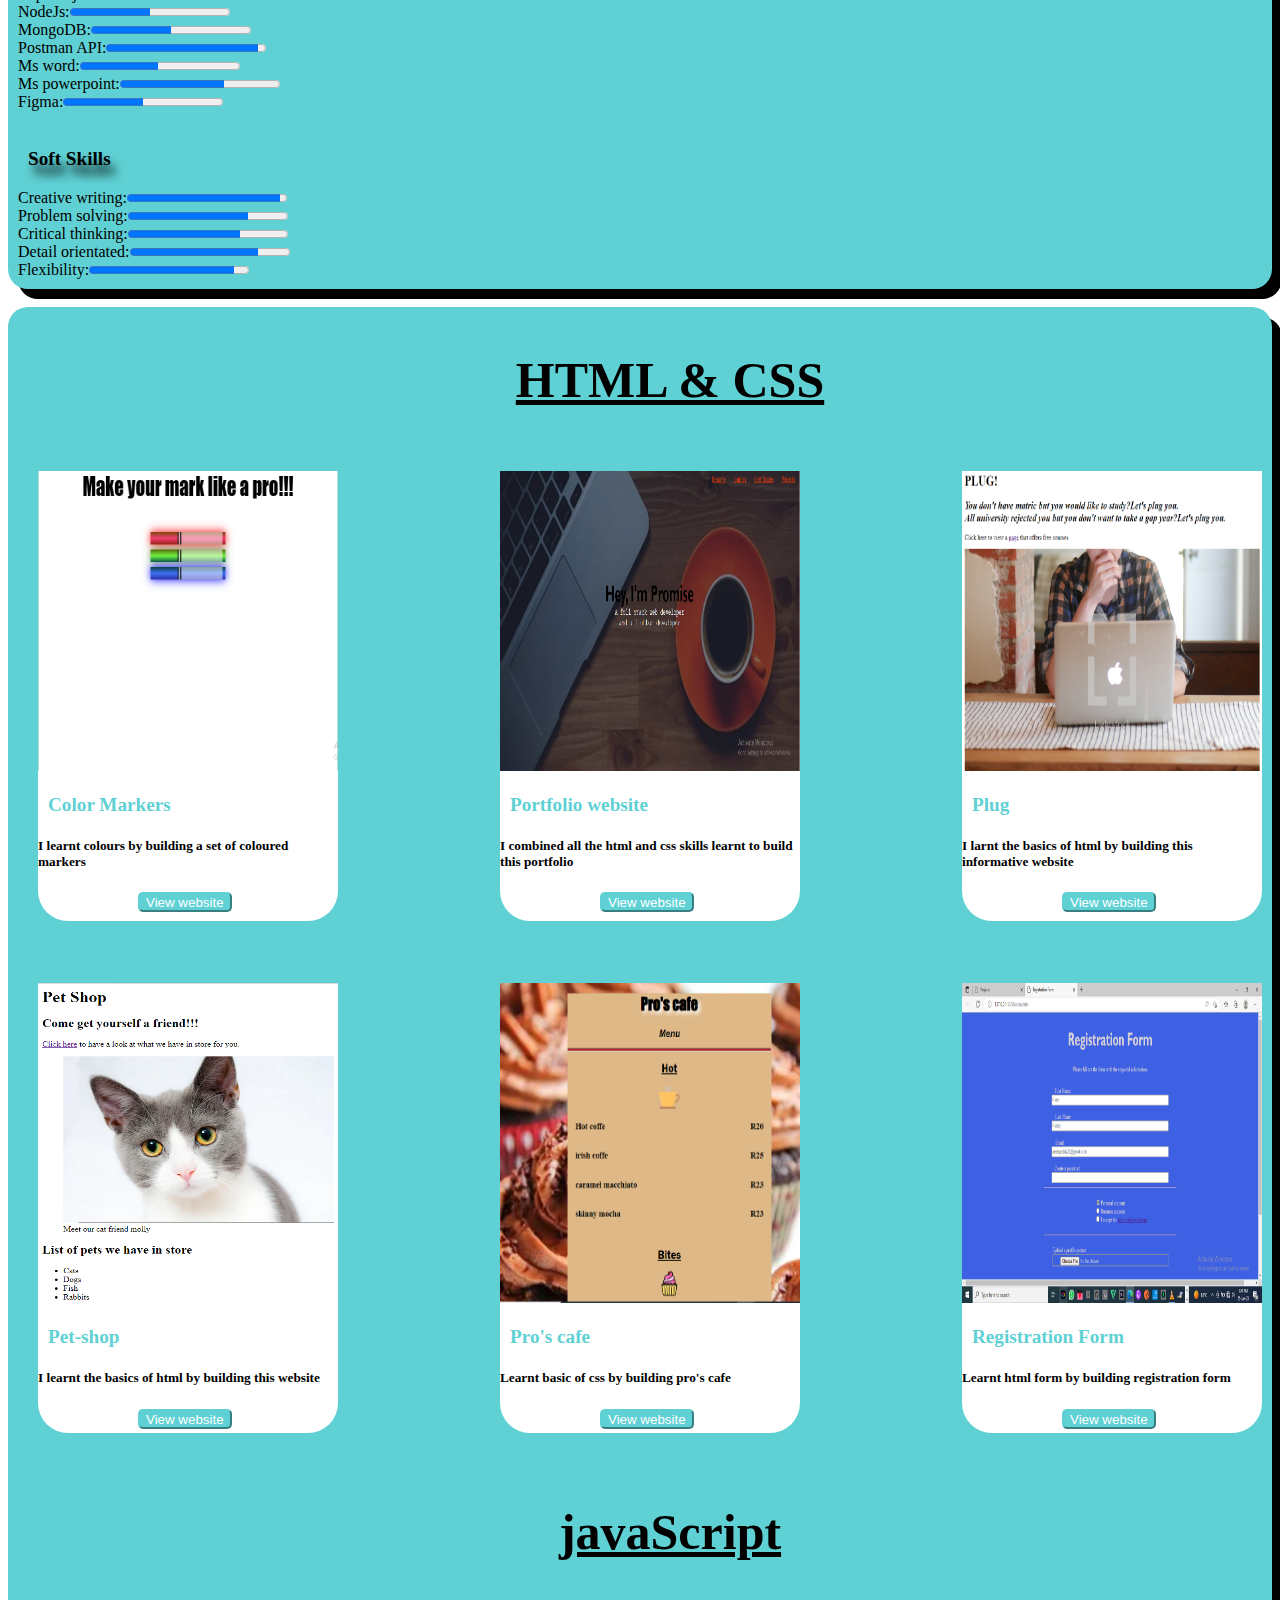
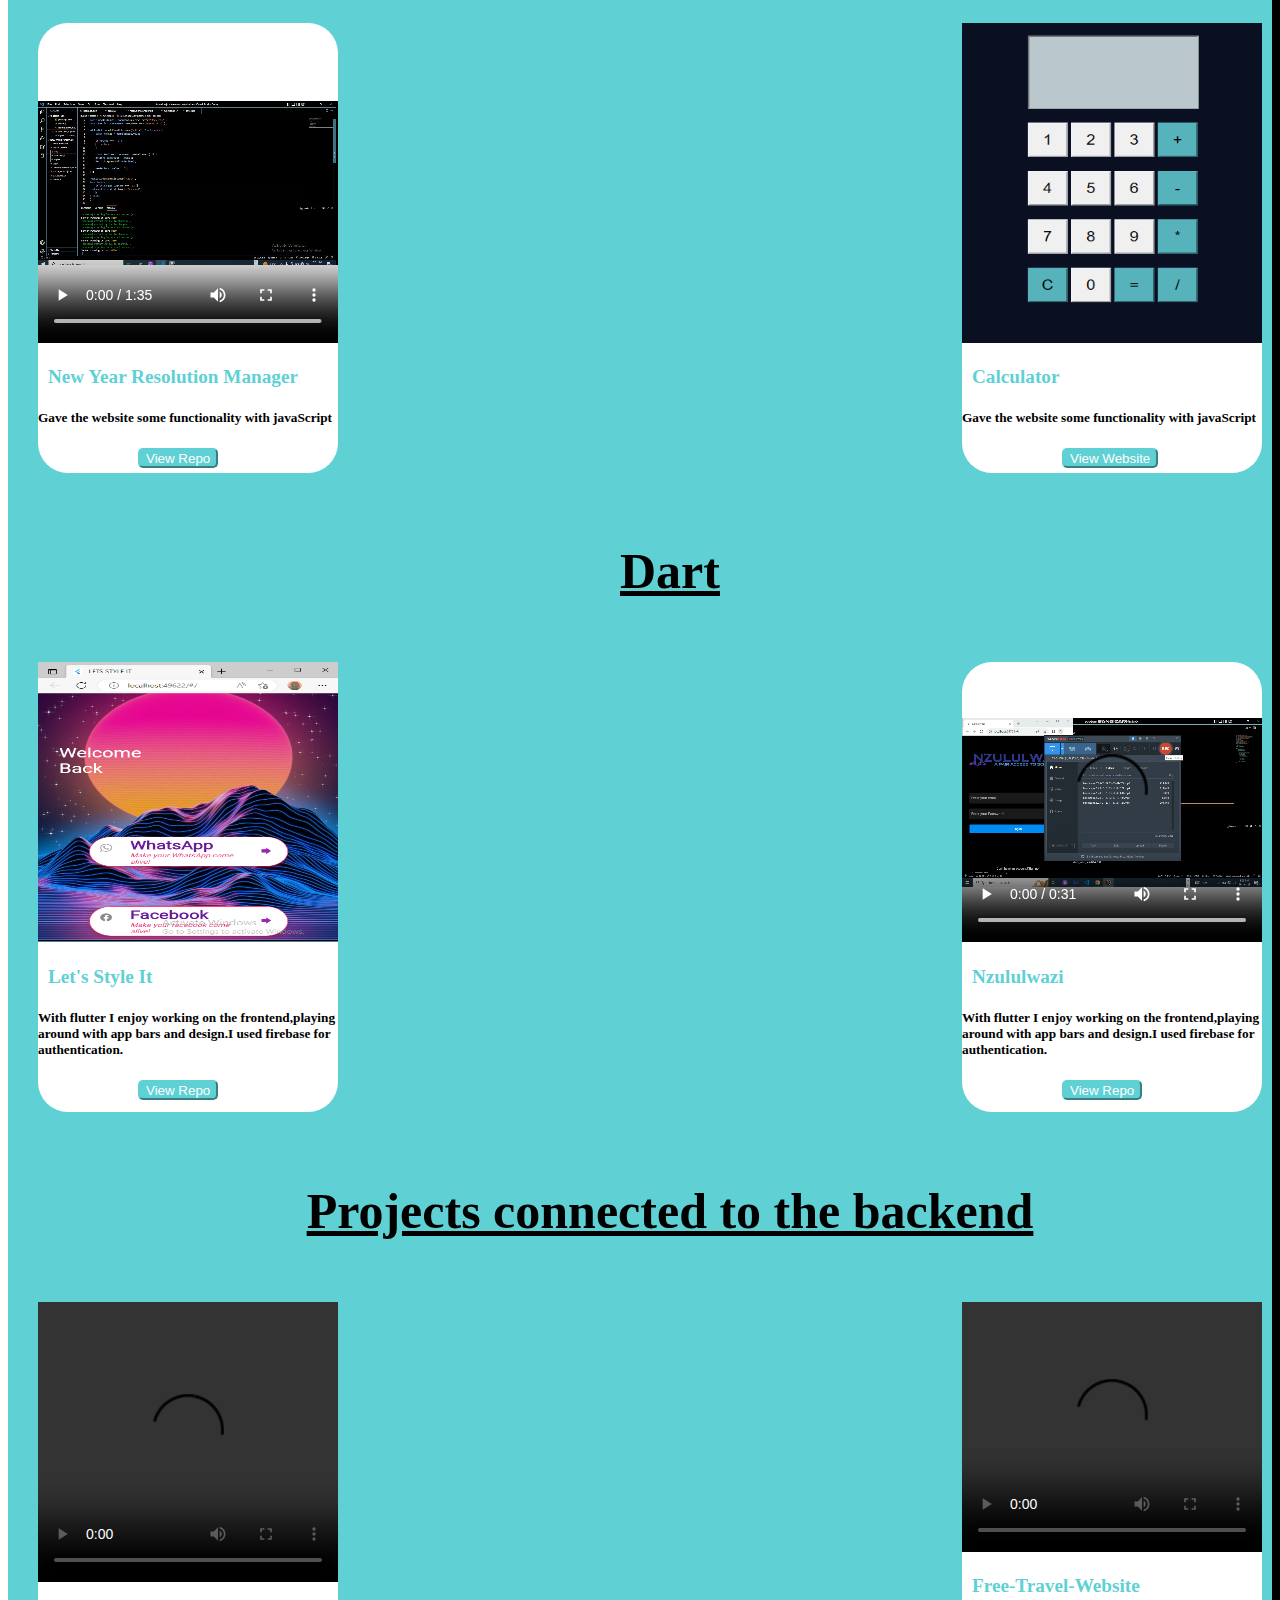
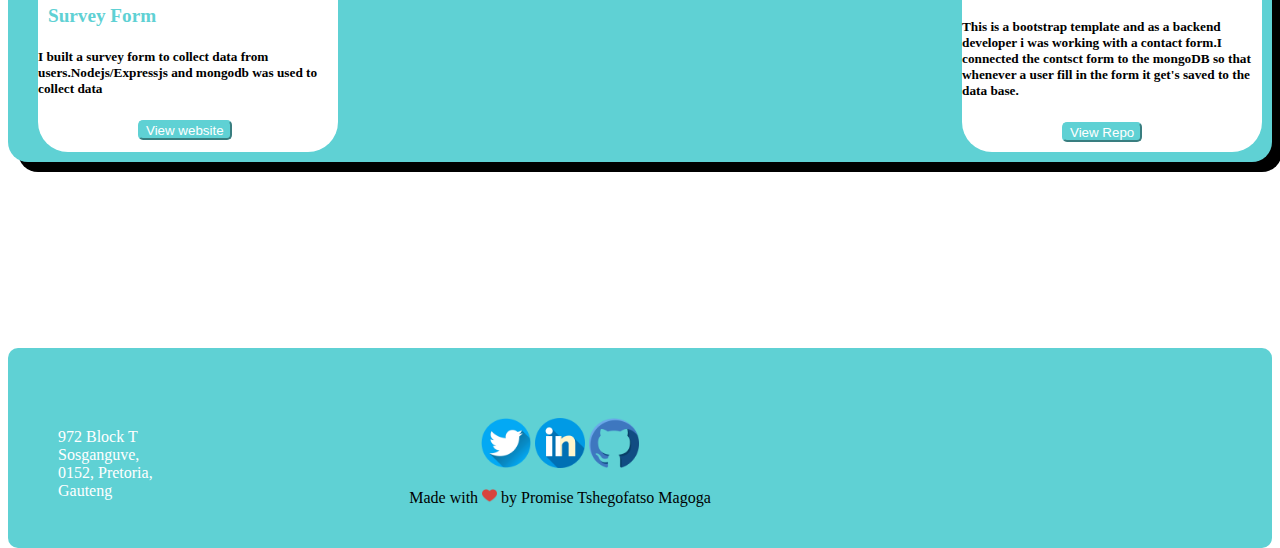
==== commit 5b24c9e4: "Added files" ====
--- a/pages/about.html
+++ b/pages/about.html
@@ -12,22 +12,8 @@
 <body>
     <article>
 
-        <section class="about center">
-            <h3>About Me</h3>
-            <P>I am a young energeting individual working my way up to be the female version of Mark
-                Zuckernburg.<br>
-                My journey as a geek started at mtn business app academy where I was studying mobile app
-                development.<br>
-                Right at that moment I knew that programming was my calling.From there I was accepted at Afica Agility
-                ,<br>for the girls in tech cohort 5 bootcamp.
-                I took it as I am an international student representing my country.<br>And i did represent my country
-                well as I brought back the tittle <em>backend web developer</em> and I also brought back the <br>status
-                as my team
-                and I came second at the Africa Agility grand finale hackathon.I am also a<br> self-taught frontend web
-                developer.
-                My hobby it is also educational,I am a partime fundza reader<br>,I am also a fundza cover letter 2022
-                competition winner.
-                For this story you can type in my full name on google.</P>
+        <section class="about center" id="about">
+           
         </section>
         <br>
 
@@ -302,6 +288,7 @@
         </div>
     </footer>
     <!--End of footer-->
+    <script src="functions.js"></script>
 </body>
 
 </html>--- a/pages/styles.css
+++ b/pages/styles.css
@@ -34,7 +34,7 @@
   grid-column-gap: 20px;
   grid-row-gap: 20px;
   position: relative;
-  top: 100px;
+  top: 60px;
   bottom: 80px;
 }
 /* End of styling for name and email text field*/
@@ -47,13 +47,15 @@
   grid-column-gap: 20px;
   grid-row-gap: 20px;
   position: relative;
-  top: 100px;
+  top: 60px;
 }
 /* End of styling for subject and message  text field*/
 
 /* Start of styling for form*/
 form {
   box-shadow: -5px -16px 19px -20px black;
+  position: relative;
+  top: 50px;
 }
 
 /* Start of styling for input fields*/
@@ -80,8 +82,8 @@
 /* Start of styling for contact button*/
 button {
   position: relative;
-  top: 150px;
-  left: 40%;
+  top: 100px;
+  left: 38%;
   width: 300px;
   height: 30px;
   background-color: #5FD1D4;
